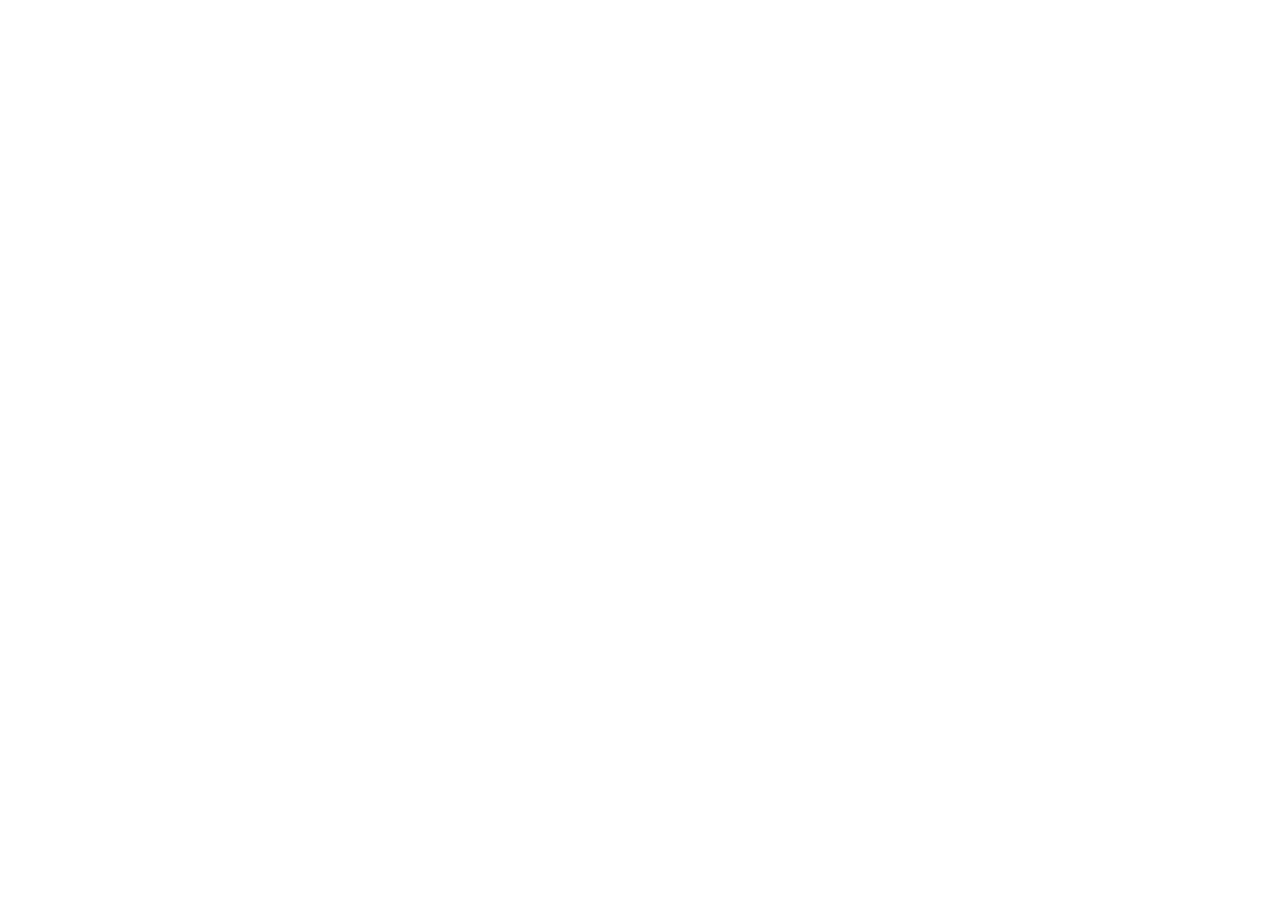
==== index.html @ c5705a1a "Add unfinished version to create and display books No styling, just the code for creating books Obje" ====
<!DOCTYPE html>
<html lang="en">
<head>
    <meta charset="UTF-8">
    <meta name="viewport" content="width=device-width, initial-scale=1.0">
    <title>Ofri's Library</title>
    <link rel="stylesheet" href="style.css">
    <script type="module" src="script.js" defer></script>
</head>
<body>
    
</body>
</html>
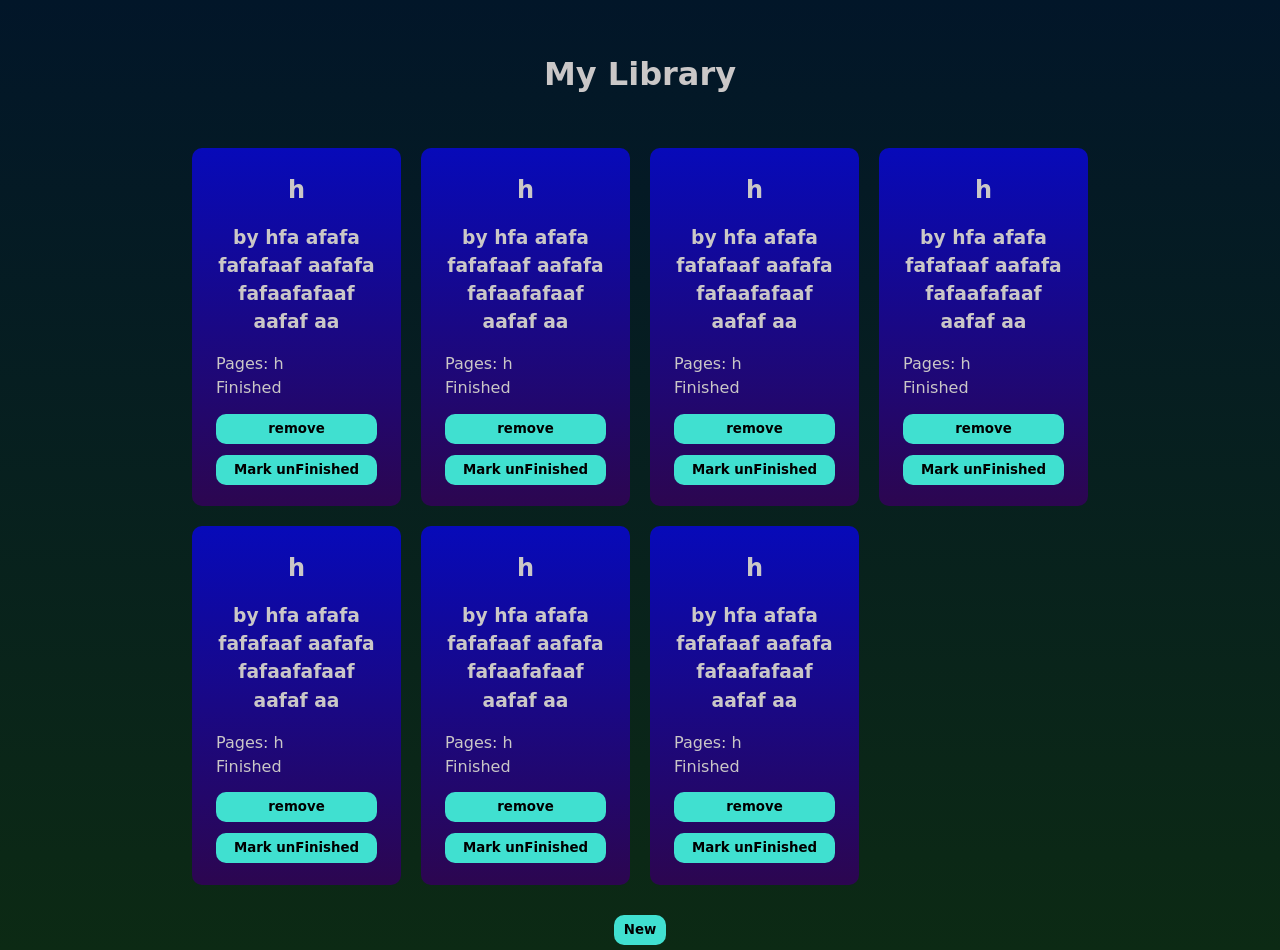
==== commit 778de4c3: "Add styling and fix script bug Added css styling using grid, flex, background-image: linear-gradient" ====
--- a/index.html
+++ b/index.html
@@ -3,11 +3,31 @@
 <head>
     <meta charset="UTF-8">
     <meta name="viewport" content="width=device-width, initial-scale=1.0">
-    <title>Ofri's Library</title>
+    <title>Library</title>
     <link rel="stylesheet" href="style.css">
     <script type="module" src="script.js" defer></script>
 </head>
 <body>
-    
+    <h1>My Library</h1>
+    <dialog class="form-dialog">
+        <form method="get" action="#">
+            <h3>Add a New Book to the Library</h3>
+            <label for="title">Title:</label>
+            <input type="text" id="title" class="title-input">
+            <label for="author">Author:</label>
+            <input type="text" id="author" class="author-input">
+            <label for="pages">Number of Pages:</label>
+            <input type= "number" id="pages" class="pages-input">
+            <div class="finish-container">
+                <label for="finish">Finished/Unfinished:</label>
+                <input type="checkbox" id="finish" class="finish-input">
+            </div>
+            <div class="dialog-btns-container">
+                <button type="submit" class="add-btn">Add</button>
+                <button type="button" class="cancel-btn">Cancel</button>
+            </div>
+        </form>
+    </dialog>    
+
 </body>
 </html>
--- a/style.css
+++ b/style.css
@@ -0,0 +1,121 @@
+@font-face {
+    font-family: 'Roboto';
+    src: url('fonts/Roboto-Regular.woff2') format('woff2'),
+        url('fonts/Roboto-Regular.woff') format('woff');
+    font-weight: normal;
+    font-style: normal;
+    font-display: swap;
+}
+
+*{
+    box-sizing: border-box;
+    margin: 0;
+    padding: 0;
+    line-height: 1.5;
+    color: rgb(202, 199, 199);
+    font-family: system-ui, "Segoe UI", Roboto, system-ui, "Segoe UI", Helvetica, Arial, sans-serif, "Apple Color Emoji", "Segoe UI Emoji", "Segoe UI Symbol";
+}
+
+body{
+    height: 100vh;
+    background-image: linear-gradient(rgb(2, 22, 41), rgb(12, 42, 20));
+
+}
+h1{
+    text-align: center;
+    margin: 50px 0;
+}
+.books-container{
+    margin: 16px;
+    display: grid;
+    grid-template-columns: repeat(auto-fill, minmax(200px, 1fr)) ;
+    margin: 0 auto;
+    width: 70%;
+    gap: 20px;
+    align-content: flex-start;
+}
+
+.book-card{
+    background-image: linear-gradient(rgb(7, 10, 185),rgb(44, 6, 80));
+    padding: 24px;
+    border-radius: 10px;
+    display: grid;
+    grid-template-rows: min-content 1fr min-content 25px 25px;
+    gap: 16px;
+}
+
+.book-card > h3,
+.book-card > h2{
+    text-align: center;
+}
+.book-card li{
+    list-style-type: none;
+}
+
+p{
+    overflow:hidden;
+}
+
+.form-dialog {
+    margin: auto auto;
+    padding: 24px;
+    background-image: linear-gradient(rgb(88, 6, 6), rgb(109, 6, 6));
+    border: none;
+    box-shadow: 1px 1px 10px rgb(255, 255, 255);
+    border-radius: 10px;
+}
+
+.form-dialog * {
+    display: block;
+    margin-bottom: 8px;
+}
+
+
+button {
+    align-self: center;
+    cursor: pointer;
+    border: none;
+    border-radius: 10px;
+    padding: 5px 10px;
+    background-color: turquoise;
+    color: black;
+    font-weight: 700;
+}
+
+button:hover {
+    background-color: rgb(135, 240, 229);
+}
+
+button:active {
+    background-color: rgb(11, 126, 114);;
+}
+
+.new-button{
+    display: block; 
+    margin: 30px auto;
+}
+
+dialog input:not([type="checkbox"]) {
+    font-size: 1rem;
+    border-radius: 10px;
+    background-color: transparent;
+    border: 1px solid black;
+    box-shadow: 1px 1px 3px black
+}
+dialog input:not([type="checkbox"]):focus{
+    border: 1px solid blue;
+    box-shadow: 1px 1px 3px blue;
+    outline: none;
+}
+.finish-container {
+    display: flex;
+    justify-content: space-between;
+}
+
+.dialog-btns-container {
+    display: flex;
+    justify-content: space-between;
+}
+
+
+
